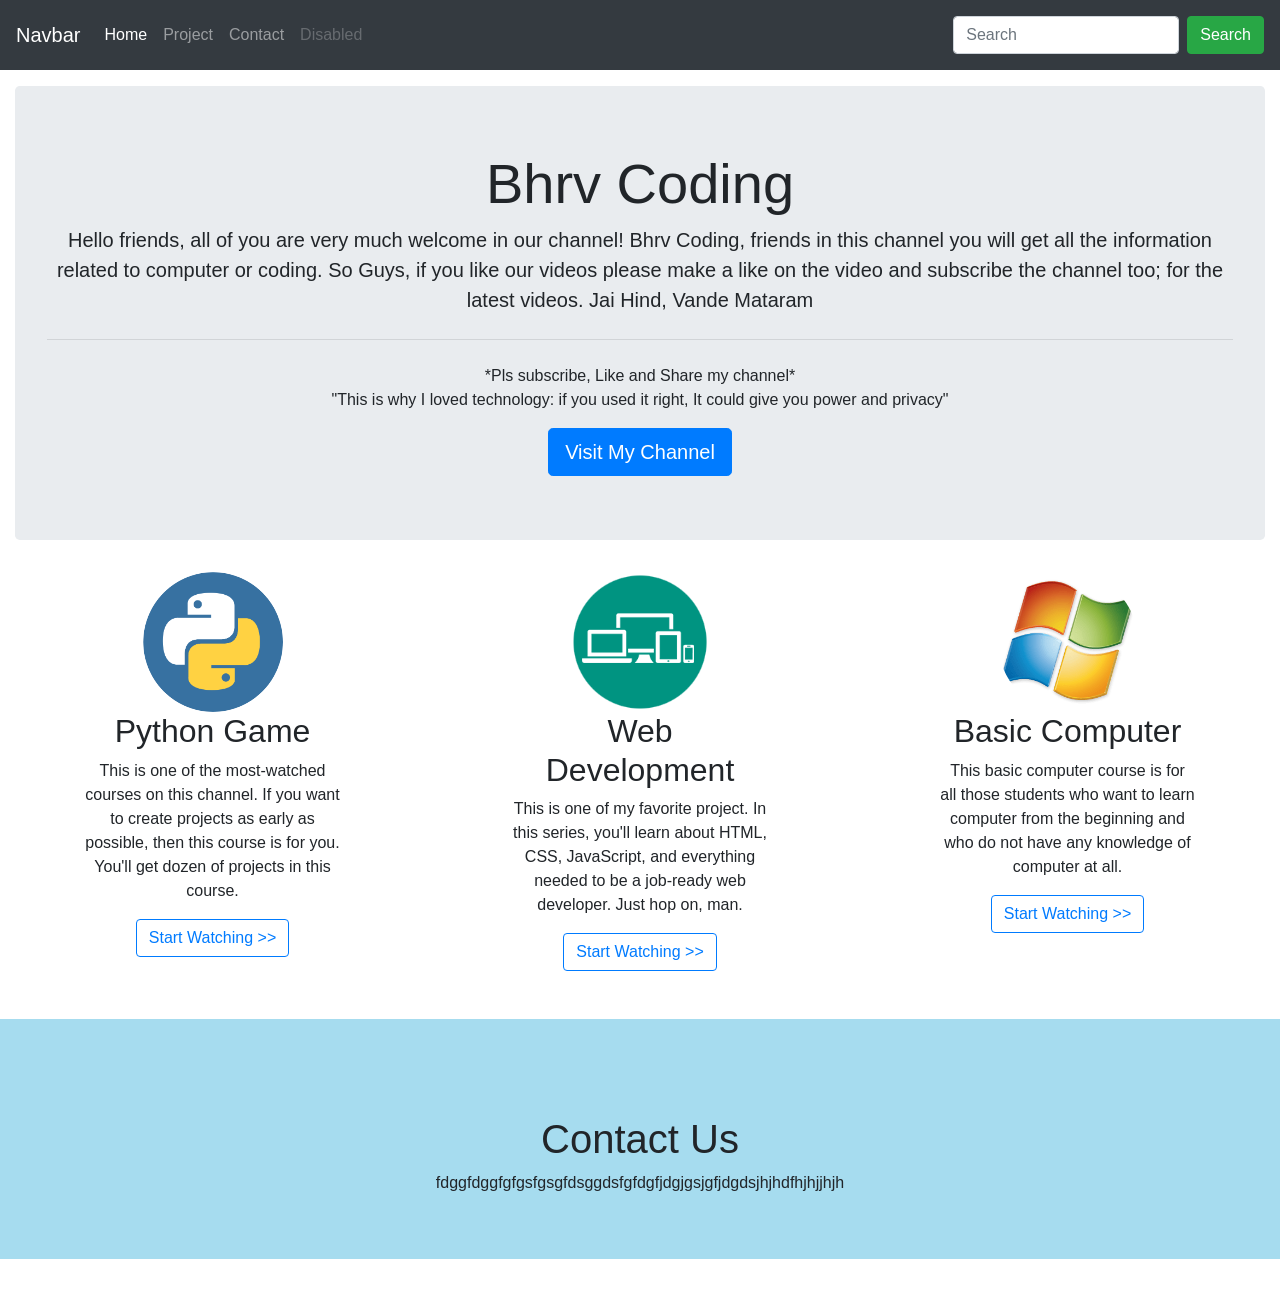
==== index.html @ 663de19b "Rename abc.html to index.html" ====
<!doctype html>
<html lang="en">
  <head>
    <!-- Required meta tags -->
    <meta charset="utf-8">
    <meta name="viewport" content="width=device-width, initial-scale=1, shrink-to-fit=no">
    <link rel="stylesheet" href="css/style.css">

    <!-- Bootstrap CSS -->
    <link rel="stylesheet" href="https://stackpath.bootstrapcdn.com/bootstrap/4.3.1/css/bootstrap.min.css" integrity="sha384-ggOyR0iXCbMQv3Xipma34MD+dH/1fQ784/j6cY/iJTQUOhcWr7x9JvoRxT2MZw1T" crossorigin="anonymous">

    <title>Hello, world!</title>
  </head>
  <body>
<nav class="navbar navbar-expand-lg navbar-dark bg-dark">
  <a class="navbar-brand" href="#">Navbar</a>
  <button class="navbar-toggler" type="button" data-toggle="collapse" data-target="#navbarSupportedContent" aria-controls="navbarSupportedContent" aria-expanded="false" aria-label="Toggle navigation">
    <span class="navbar-toggler-icon"></span>
  </button>

  <div class="collapse navbar-collapse" id="navbarSupportedContent">
    <ul class="navbar-nav mr-auto">
      <li class="nav-item active">
        <a class="nav-link" href="#">Home <span class="sr-only">(current)</span></a>
      </li>
      <li class="nav-item">
        <a class="nav-link" href="#">Project</a>
      </li>
      <li class="nav-item">
        <a class="nav-link" href="#">Contact</a>
      </li>
      <li class="nav-item">
        <a class="nav-link disabled" href="#" tabindex="-1" aria-disabled="true">Disabled</a>
      </li>
    </ul>
    <form class="form-inline my-2 my-lg-0">
      <input class="form-control mr-sm-2" type="search" placeholder="Search" aria-label="Search">
      <button class="btn btn-success my-2" type="submit">Search</button>
    </form>
  </div>
</nav>

<div class="container-fluid mt-3 text-center">
  <div class="jumbotron">
    <h1 class="display-4">Bhrv Coding</h1>
    <p class="lead">Hello friends, all of you are very much welcome in our channel! Bhrv  Coding, friends in this channel you will get all the information related to computer or coding.
    So Guys, if you like our videos please make a like on the video and subscribe the channel too; for the latest videos.
    Jai Hind, Vande Mataram</p>
    <hr class="my-4">
    <p>*Pls subscribe, Like and Share my channel*<br>
    "This is why I loved technology: if you used it right, It could give you power and privacy"</p>
    <a class="btn btn-primary btn-lg" href="#" role="button">Visit My Channel</a>
  </div>
</div>
<div class="container">
  <div class="row">
    <div class="col-md-3 text-center mr-auto">
      <img src="python.png" class="bd-placeholder-img rounded-circle" width="140" height="140"/>
      <h2>Python Game</h2>
      <p>This is one of the most-watched courses on this channel. If you want to create projects as early as possible, then this course is for you. You'll get dozen of projects in this course. </p>
      <button type="button" class="btn btn-outline-primary">Start Watching >></button>

    </div>
    <div class="col-md-3 text-center mr-auto">
      <img src="html.png" class="bd-placeholder-img rounded-circle" width="140" height="140"/>
      <h2>Web Development</h2>
      <p>This is one of my favorite project. In this series, you'll learn about HTML, CSS, JavaScript, and everything needed to be a job-ready web developer. Just hop on, man.</p>
      <button type="button" class="btn btn-outline-primary">Start Watching >></button>
    </div>
    <div class="col-md-3 text-center">
      <img src="keyboard.png" class="bd-placeholder-img rounded-circle" width="140" height="140"/>
      <h2>Basic Computer</h2>
      <p>This basic computer course is for all those students who want to learn computer from the beginning and who do not have any knowledge of computer at all.</p>
      <button type="button" class="btn btn-outline-primary">Start Watching >></button>
    </div>
  </div>
</div>

<section class="main_heading my-5 pt-5 offer_style">
  <div class="container-fluid">
    <div class="row">
      <div class="col-xxl-12 col-12 py-5 text-center">
        <h1>Contact Us</h1>
        <p>fdggfdggfgfgsfgsgfdsggdsfgfdgfjdgjgsjgfjdgdsjhjhdfhjhjjhjh</p>
      </div>
    </div>
  </div>
</section>
    <script src="https://code.jquery.com/jquery-3.3.1.slim.min.js" integrity="sha384-q8i/X+965DzO0rT7abK41JStQIAqVgRVzpbzo5smXKp4YfRvH+8abtTE1Pi6jizo" crossorigin="anonymous"></script>
    <script src="https://cdnjs.cloudflare.com/ajax/libs/popper.js/1.14.7/umd/popper.min.js" integrity="sha384-UO2eT0CpHqdSJQ6hJty5KVphtPhzWj9WO1clHTMGa3JDZwrnQq4sF86dIHNDz0W1" crossorigin="anonymous"></script>
    <script src="https://stackpath.bootstrapcdn.com/bootstrap/4.3.1/js/bootstrap.min.js" integrity="sha384-JjSmVgyd0p3pXB1rRibZUAYoIIy6OrQ6VrjIEaFf/nJGzIxFDsf4x0xIM+B07jRM" crossorigin="anonymous"></script>
  </body>
</html>
---- css/style.css ----
.offer_style{
	background: #a6dcef;
}
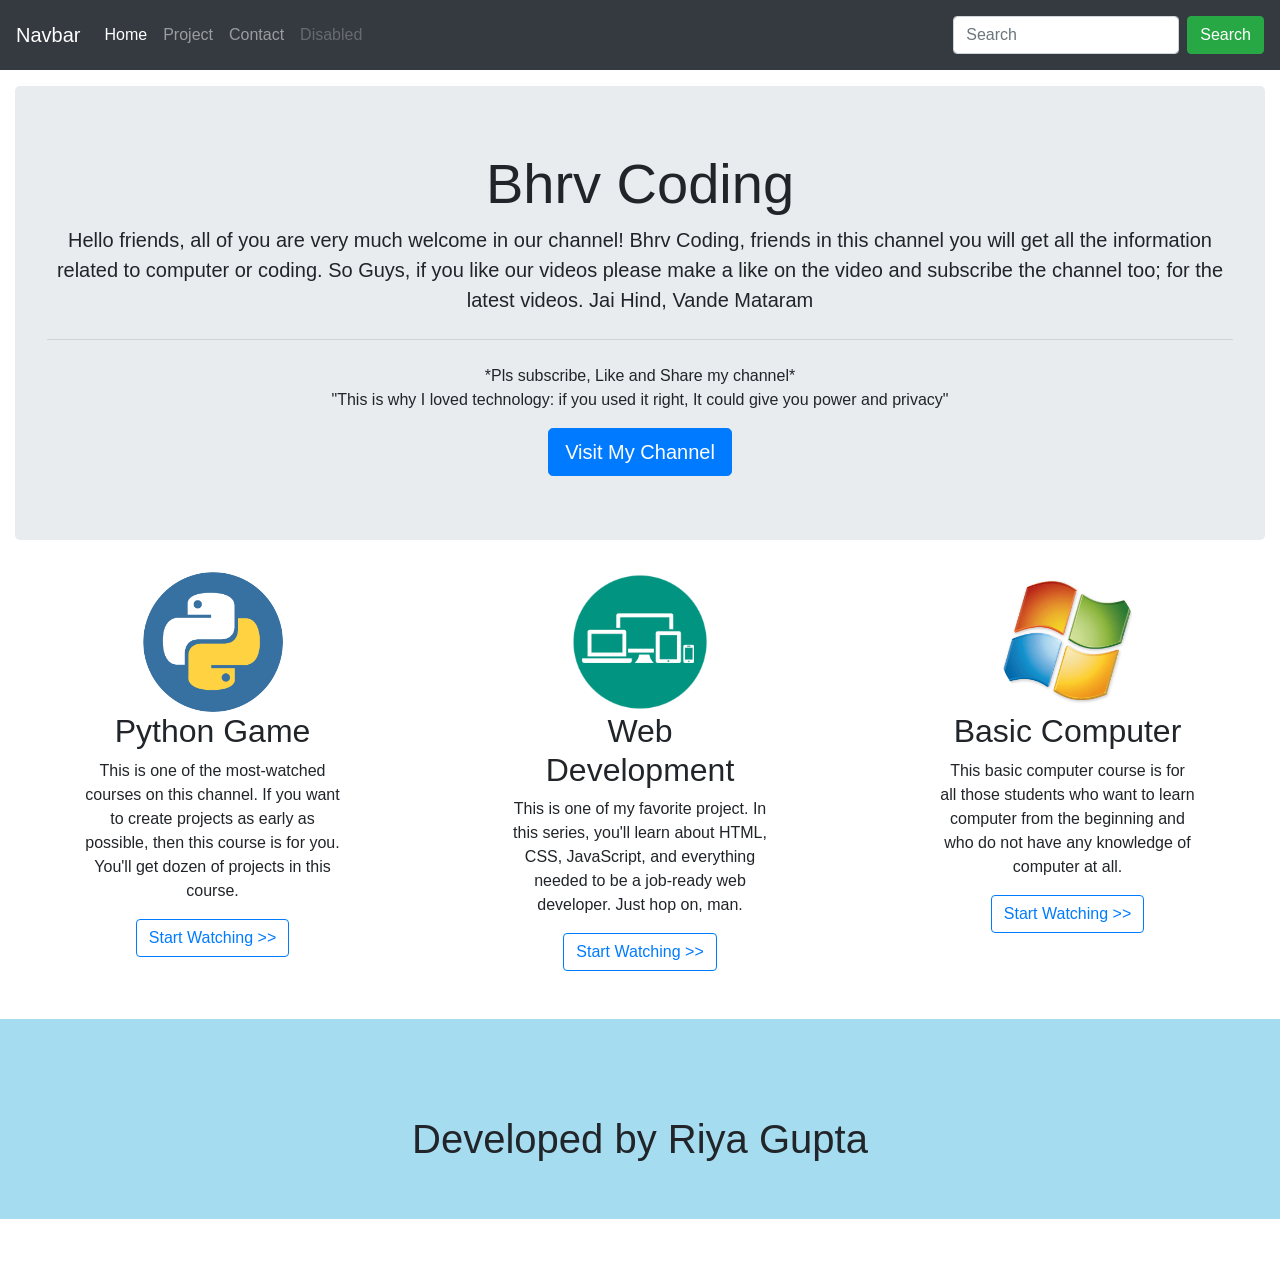
==== commit 528ce0a3: "Update index.html" ====
--- a/index.html
+++ b/index.html
@@ -80,8 +80,7 @@
   <div class="container-fluid">
     <div class="row">
       <div class="col-xxl-12 col-12 py-5 text-center">
-        <h1>Contact Us</h1>
-        <p>fdggfdggfgfgsfgsgfdsggdsfgfdgfjdgjgsjgfjdgdsjhjhdfhjhjjhjh</p>
+        <h1>Developed by Riya Gupta</h1>
       </div>
     </div>
   </div>
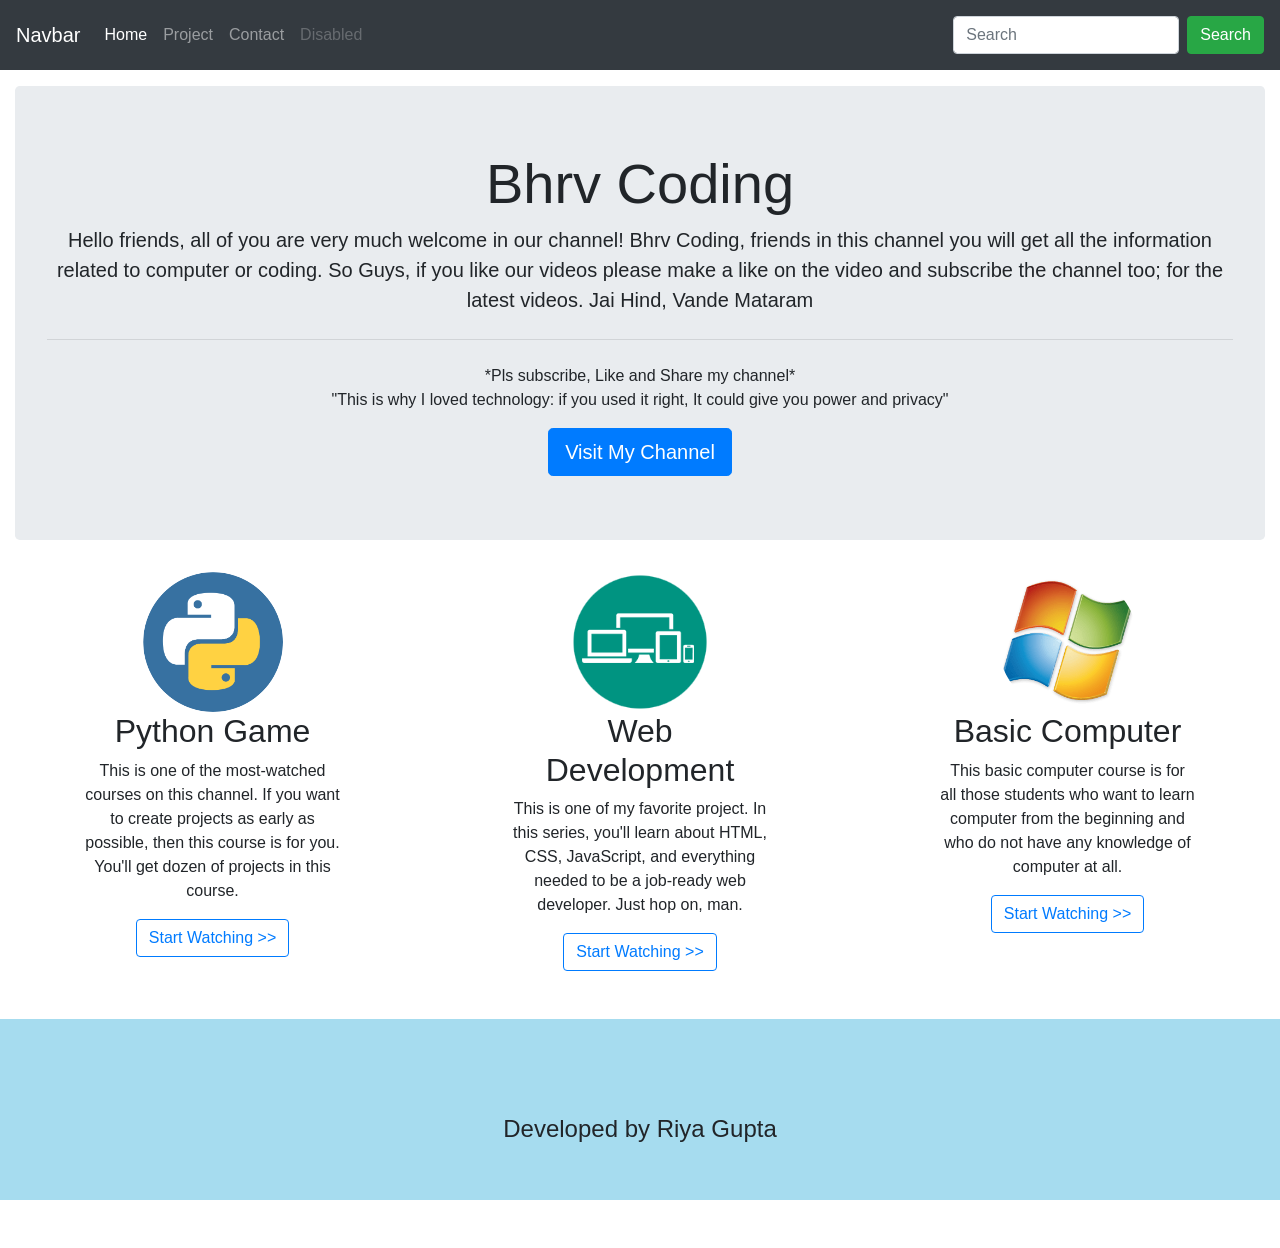
==== commit 0153cf05: "Update index.html" ====
--- a/index.html
+++ b/index.html
@@ -80,7 +80,7 @@
   <div class="container-fluid">
     <div class="row">
       <div class="col-xxl-12 col-12 py-5 text-center">
-        <h1>Developed by Riya Gupta</h1>
+        <h4>Developed by Riya Gupta</h4>
       </div>
     </div>
   </div>
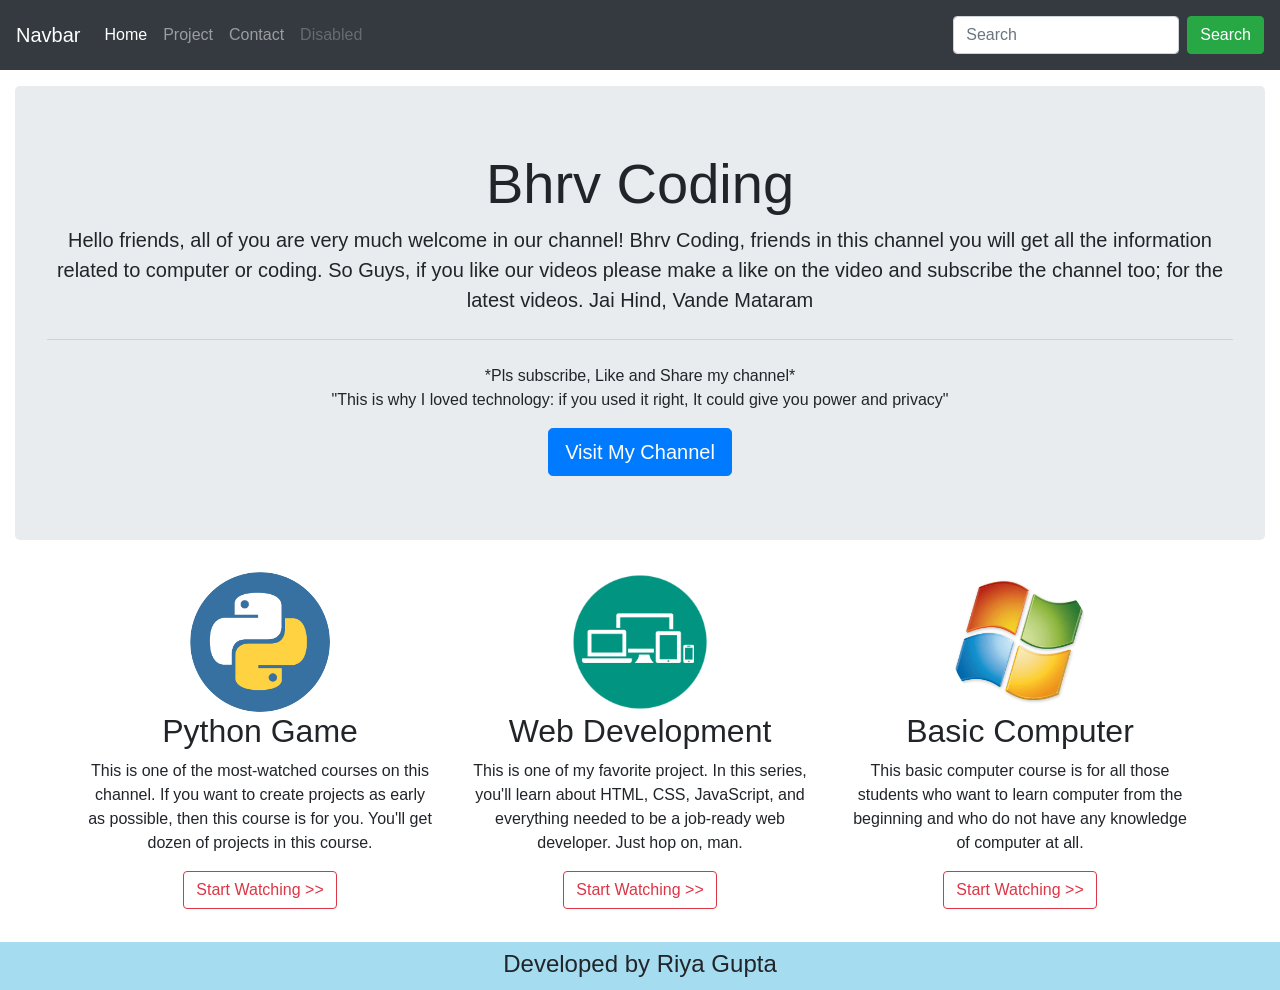
==== commit 6f5990d2: "Update index.html" ====
--- a/index.html
+++ b/index.html
@@ -54,32 +54,32 @@
 </div>
 <div class="container">
   <div class="row">
-    <div class="col-md-3 text-center mr-auto">
+    <div class="col-md-4 text-center" style="height: 370px;">
       <img src="python.png" class="bd-placeholder-img rounded-circle" width="140" height="140"/>
       <h2>Python Game</h2>
       <p>This is one of the most-watched courses on this channel. If you want to create projects as early as possible, then this course is for you. You'll get dozen of projects in this course. </p>
-      <button type="button" class="btn btn-outline-primary">Start Watching >></button>
+      <button type="button" class="btn btn-outline-danger">Start Watching >></button>
 
     </div>
-    <div class="col-md-3 text-center mr-auto">
+    <div class="col-md-4 text-center" style="height: 370px;">
       <img src="html.png" class="bd-placeholder-img rounded-circle" width="140" height="140"/>
       <h2>Web Development</h2>
       <p>This is one of my favorite project. In this series, you'll learn about HTML, CSS, JavaScript, and everything needed to be a job-ready web developer. Just hop on, man.</p>
-      <button type="button" class="btn btn-outline-primary">Start Watching >></button>
+      <button type="button" class="btn btn-outline-danger">Start Watching >></button>
     </div>
-    <div class="col-md-3 text-center">
+    <div class="col-md-4 text-center">
       <img src="keyboard.png" class="bd-placeholder-img rounded-circle" width="140" height="140"/>
       <h2>Basic Computer</h2>
       <p>This basic computer course is for all those students who want to learn computer from the beginning and who do not have any knowledge of computer at all.</p>
-      <button type="button" class="btn btn-outline-primary">Start Watching >></button>
+      <button type="button" class="btn btn-outline-danger">Start Watching >></button>
     </div>
   </div>
 </div>
 
-<section class="main_heading my-5 pt-5 offer_style">
+<section class="main_heading ms-2 pt-2 offer_style">
   <div class="container-fluid">
     <div class="row">
-      <div class="col-xxl-12 col-12 py-5 text-center">
+      <div class="col-xxl-12 col-12 py-18 text-center" style="height: 40px;">
         <h4>Developed by Riya Gupta</h4>
       </div>
     </div>
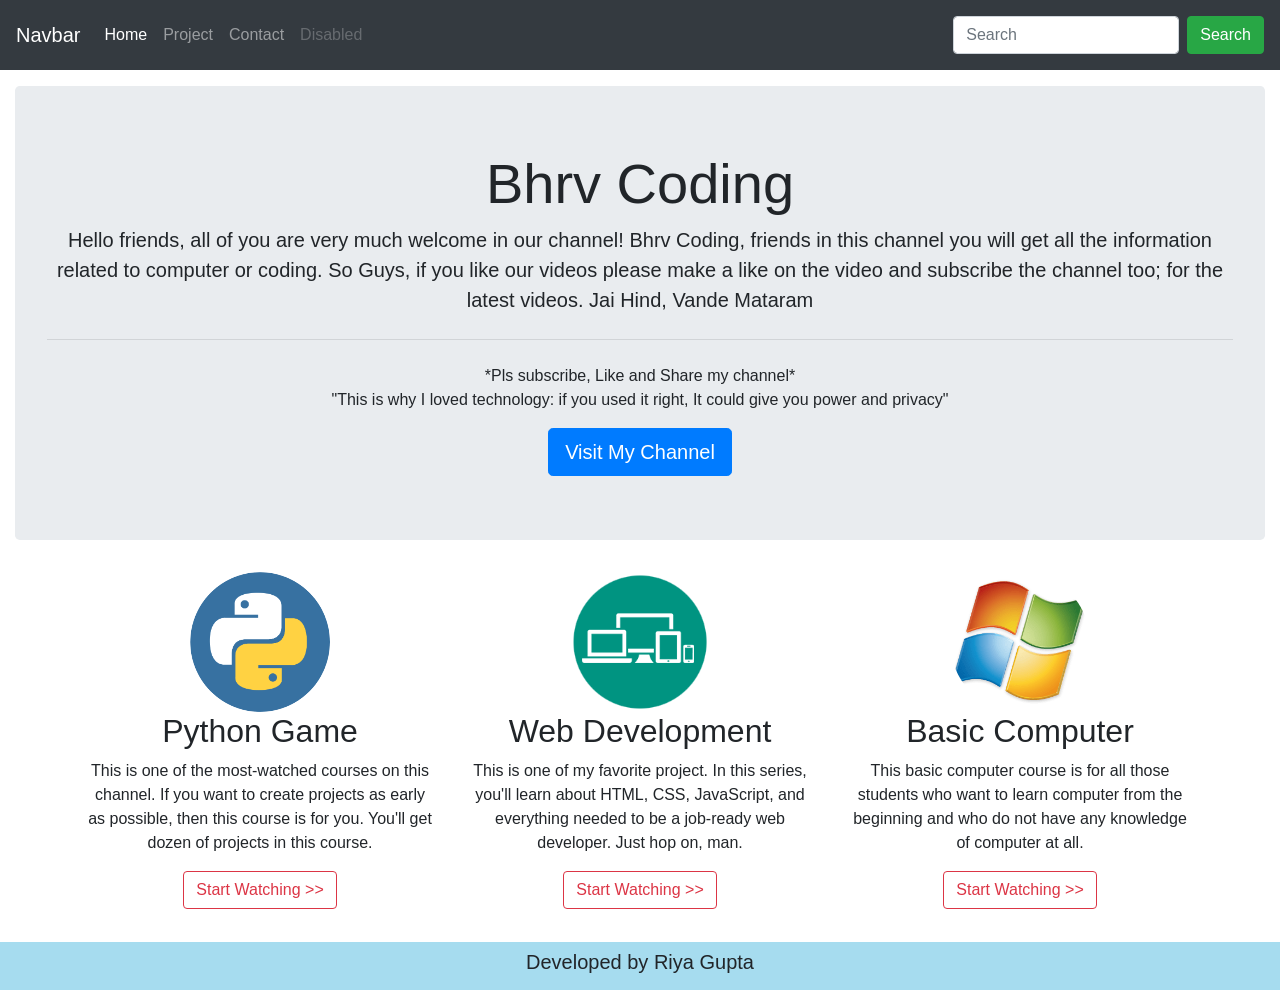
==== commit 5b73a368: "Update index.html" ====
--- a/index.html
+++ b/index.html
@@ -80,7 +80,7 @@
   <div class="container-fluid">
     <div class="row">
       <div class="col-xxl-12 col-12 py-18 text-center" style="height: 40px;">
-        <h4>Developed by Riya Gupta</h4>
+        <h5>Developed by Riya Gupta</h5>
       </div>
     </div>
   </div>
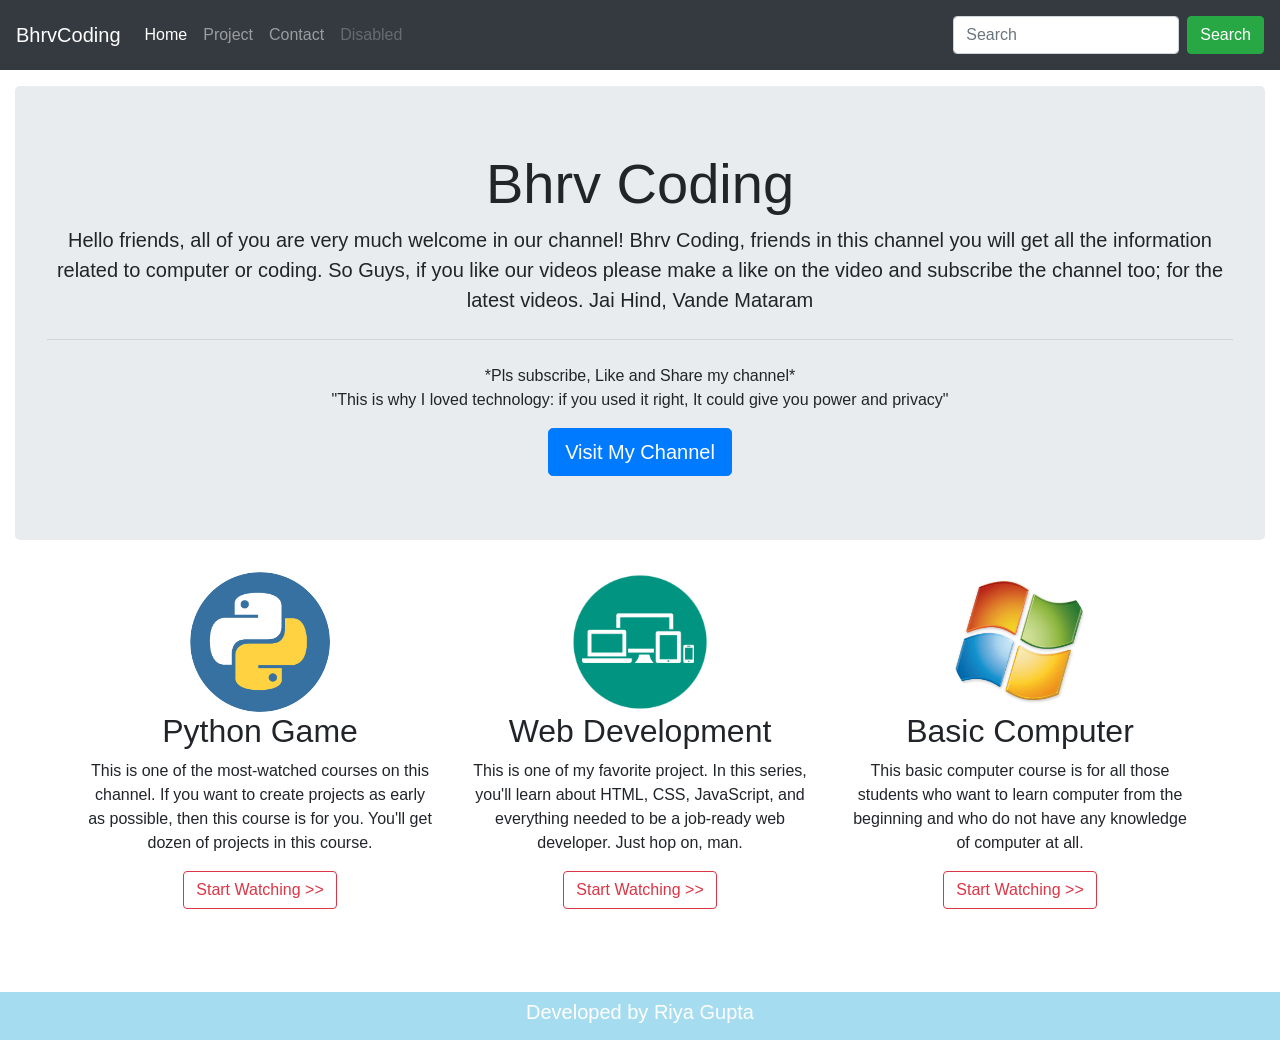
==== commit 11d9822c: "Update index.html" ====
--- a/index.html
+++ b/index.html
@@ -13,7 +13,7 @@
   </head>
   <body>
 <nav class="navbar navbar-expand-lg navbar-dark bg-dark">
-  <a class="navbar-brand" href="#">Navbar</a>
+  <a class="navbar-brand" href="#">BhrvCoding</a>
   <button class="navbar-toggler" type="button" data-toggle="collapse" data-target="#navbarSupportedContent" aria-controls="navbarSupportedContent" aria-expanded="false" aria-label="Toggle navigation">
     <span class="navbar-toggler-icon"></span>
   </button>
@@ -67,7 +67,7 @@
       <p>This is one of my favorite project. In this series, you'll learn about HTML, CSS, JavaScript, and everything needed to be a job-ready web developer. Just hop on, man.</p>
       <button type="button" class="btn btn-outline-danger">Start Watching >></button>
     </div>
-    <div class="col-md-4 text-center">
+    <div class="col-md-4 text-center" style="height: 370px;">
       <img src="keyboard.png" class="bd-placeholder-img rounded-circle" width="140" height="140"/>
       <h2>Basic Computer</h2>
       <p>This basic computer course is for all those students who want to learn computer from the beginning and who do not have any knowledge of computer at all.</p>
--- a/css/style.css
+++ b/css/style.css
@@ -1,4 +1,6 @@
 
 .offer_style{
 	background: #a6dcef;
-}+	margin-top: 50px;
+	color: white;
+}
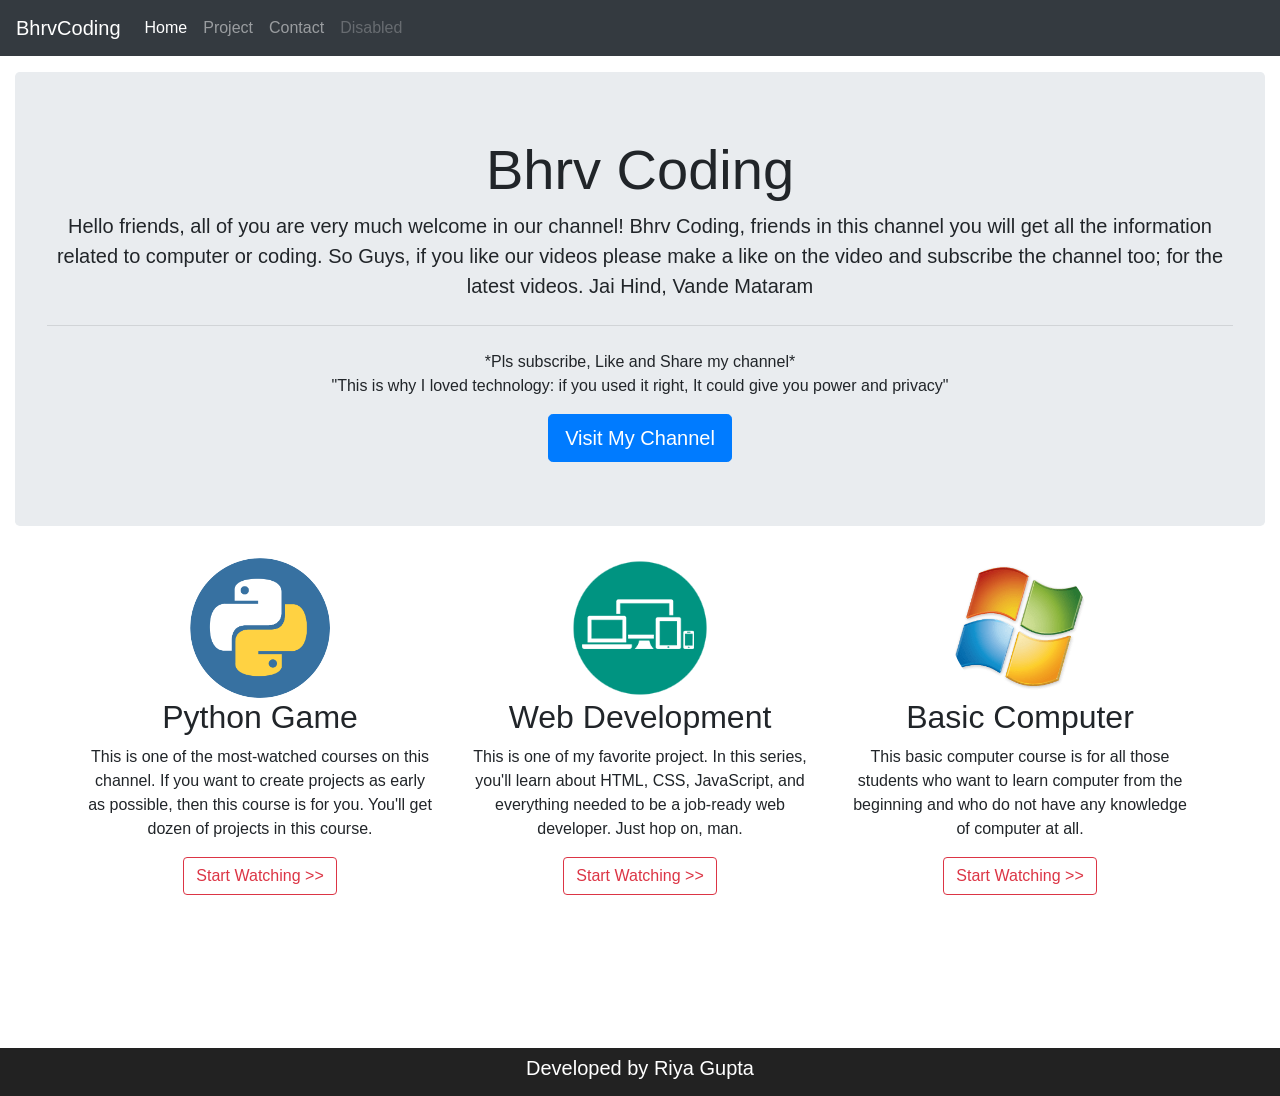
==== commit ae3fd89a: "Update index.html" ====
--- a/index.html
+++ b/index.html
@@ -33,10 +33,6 @@
         <a class="nav-link disabled" href="#" tabindex="-1" aria-disabled="true">Disabled</a>
       </li>
     </ul>
-    <form class="form-inline my-2 my-lg-0">
-      <input class="form-control mr-sm-2" type="search" placeholder="Search" aria-label="Search">
-      <button class="btn btn-success my-2" type="submit">Search</button>
-    </form>
   </div>
 </nav>
 
--- a/css/style.css
+++ b/css/style.css
@@ -1,6 +1,5 @@
-
 .offer_style{
-	background: #a6dcef;
-	margin-top: 50px;
+	background: #222;
+	margin-top: 120px;
 	color: white;
 }
